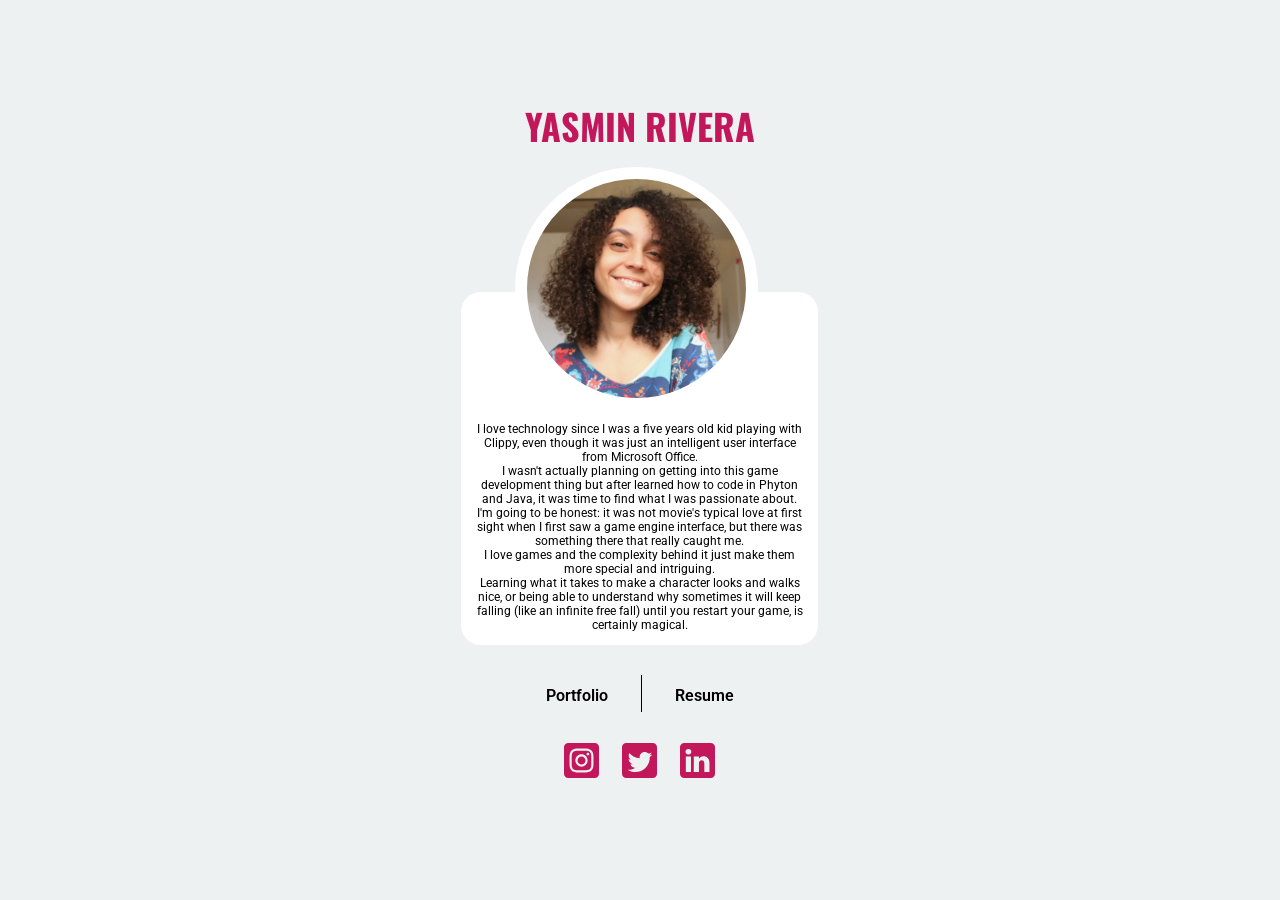
==== index.html @ 2f982fd1 "adding site files for github page" ====
<!DOCTYPE html>
<html lang="en">
  <head>
    <meta charset="UTF-8" />
    <meta http-equiv="X-UA-Compatible" content="IE=edge" />
    <meta name="viewport" content="width=device-width, initial-scale=1.0, user-scalable=0" />
    <meta name="description" content="A junior game developer who appreciate technical art too. Click here and almost like magic you'll be able to get to know a little more about me and my projects :)"/>
    <meta name="author" content="Yasmin Rivera"/>
    <meta property="og:url" content="https://yasrivera.github.io/yasrivera"/>
    <meta property="og:title" content="Yasmin Rivera"/>
    <meta property="og:image" content="assets/photo.jpg"/>
    <meta property="og:image:width" content="250"/>
    <meta property="og:image:height" content="250"/>
    <link rel="canonical" href = "https://yasrivera.github.io/yasrivera/" /> 
    <link
      href="http://fonts.googleapis.com/css?family=Oswald"
      rel="stylesheet"
      type="text/css"
    />
    <link
      href="http://fonts.googleapis.com/css?family=Roboto"
      rel="stylesheet"
      type="text/css"
    />
    <link href="style/style.css" rel="stylesheet" type="text/css" />
    <link href="style/indexanimation.css" rel="stylesheet" type="text/css" />
    <link rel="preconnect" href="https://fonts.googleapis.com" />
    <link rel="preconnect" href="https://fonts.gstatic.com" crossorigin />
    <link
      href="https://fonts.googleapis.com/css2?family=Oswald:wght@500&display=swap"
      rel="stylesheet"
    />
    <title>Yas Rivera | Tech Artist & Game Dev</title>
  </head>

  <body>
    <div class="wrapper">
      <div class="inicio">
        <h1>YASMIN RIVERA</h1>
        <div class="card">
          <img class="perfil-image" src="assets/profile-photo.jpg" alt="Foto Yasmin Rivera" />
          <img class="perfil-image-hover" src="assets/aesthetic-photo.png">
          <div class="text">
            <p>
              I love technology since I was a five years old kid playing with
              Clippy, even though it was just an intelligent user interface from
              Microsoft Office. 
            </p>
            <p>I wasn't actually planning on getting into this
              game development thing but after learned how to code in Phyton and
              Java, it was time to find what I was passionate about. I'm going
              to be honest: it was not movie's typical love at first sight when
              I first saw a game engine interface, but there was something there
              that really caught me. 
            </p>
            <p>
              I love games and the complexity behind it
              just make them more special and intriguing. 
            </p>
            <p>
              Learning what it takes
              to make a character looks and walks nice, or being able to
              understand why sometimes it will keep falling (like an infinite
              free fall) until you restart your game, is certainly magical.
            </p>
          </div>
        </div>

        <div class="bio-links">
          <a class="bio-links-item" href="portifolio.html">Portfolio</a>
          <a>
            <svg
              width="1"
              height="37"
              viewBox="0 0 1 37"
              fill="none"
              xmlns="http://www.w3.org/2000/svg"
            >
              <path d="M0.5 0L0.5 37" stroke="black" />
            </svg>
          </a>
          <a class="bio-links-item" href="resume.html">Resume</a>
        </div>

        <div class="bio-social" >
          <a href="https://www.instagram.com/yasrvie/"
            ><svg
              width="35"
              height="35"
              viewBox="0 0 35 35"
              fill="none"
              xmlns="http://www.w3.org/2000/svg"
            >
              <path
                fill-rule="evenodd"
                clip-rule="evenodd"
                d="M30.7238 0C33.084 0 35 1.91611 35 4.27615V30.7238C35 33.0839 33.0839 35 30.7238 35H4.27615C1.91611 35 0 33.0839 0 30.7238V4.27615C0 1.91611 1.91604 0 4.27615 0H30.7238V0ZM17.5 5.53711C14.2511 5.53711 13.8437 5.55085 12.5677 5.60909C11.2944 5.6672 10.4248 5.8694 9.66383 6.1652C8.87715 6.4709 8.21003 6.87996 7.54496 7.54496C6.87989 8.21003 6.47083 8.87722 6.16513 9.66383C5.8694 10.4248 5.6672 11.2944 5.60902 12.5677C5.55085 13.8437 5.53711 14.2511 5.53711 17.5C5.53711 20.7489 5.55085 21.1563 5.60902 22.4323C5.6672 23.7056 5.8694 24.5752 6.16513 25.3362C6.47083 26.1228 6.87989 26.79 7.54496 27.455C8.21003 28.1201 8.87715 28.5292 9.66383 28.8349C10.4248 29.1306 11.2944 29.3328 12.5677 29.3909C13.8437 29.4492 14.2511 29.4629 17.5 29.4629C20.7489 29.4629 21.1563 29.4492 22.4323 29.3909C23.7056 29.3328 24.5752 29.1306 25.3362 28.8349C26.1228 28.5292 26.79 28.1201 27.455 27.455C28.1201 26.79 28.5292 26.1228 28.8349 25.3362C29.1306 24.5752 29.3328 23.7056 29.3909 22.4323C29.4492 21.1563 29.4629 20.7489 29.4629 17.5C29.4629 14.2511 29.4492 13.8437 29.3909 12.5677C29.3328 11.2944 29.1306 10.4248 28.8349 9.66383C28.5292 8.87722 28.1201 8.21003 27.455 7.54496C26.79 6.87996 26.1228 6.4709 25.3362 6.1652C24.5752 5.8694 23.7056 5.6672 22.4323 5.60909C21.1563 5.55085 20.7489 5.53711 17.5 5.53711ZM17.5 7.69262C20.6942 7.69262 21.0726 7.70479 22.334 7.76234C23.5004 7.8156 24.1338 8.01049 24.5554 8.17421C25.1138 8.39125 25.5123 8.65054 25.9309 9.0691C26.3495 9.48773 26.6087 9.88627 26.8258 10.4446C26.9896 10.8662 27.1845 11.4996 27.2377 12.666C27.2952 13.9274 27.3075 14.3058 27.3075 17.5C27.3075 20.6942 27.2952 21.0726 27.2377 22.334C27.1845 23.5004 26.9896 24.1338 26.8258 24.5554C26.6087 25.1138 26.3495 25.5123 25.9309 25.9309C25.5123 26.3495 25.1138 26.6087 24.5554 26.8258C24.1338 26.9896 23.5004 27.1845 22.334 27.2377C21.0728 27.2952 20.6944 27.3075 17.5 27.3075C14.3056 27.3075 13.9273 27.2952 12.666 27.2377C11.4996 27.1845 10.8662 26.9896 10.4446 26.8258C9.8862 26.6087 9.48773 26.3495 9.0691 25.9309C8.65047 25.5123 8.39118 25.1138 8.17421 24.5554C8.01042 24.1338 7.81553 23.5004 7.76228 22.334C7.70472 21.0726 7.69255 20.6942 7.69255 17.5C7.69255 14.3058 7.70472 13.9274 7.76228 12.666C7.81553 11.4996 8.01042 10.8662 8.17421 10.4446C8.39118 9.88627 8.65047 9.48773 9.0691 9.0691C9.48773 8.65054 9.8862 8.39125 10.4446 8.17421C10.8662 8.01049 11.4996 7.8156 12.666 7.76234C13.9274 7.70479 14.3058 7.69262 17.5 7.69262ZM17.5 11.3569C14.1073 11.3569 11.3569 14.1073 11.3569 17.5C11.3569 20.8927 14.1073 23.6431 17.5 23.6431C20.8927 23.6431 23.6431 20.8927 23.6431 17.5C23.6431 14.1073 20.8927 11.3569 17.5 11.3569ZM17.5 21.4876C15.2977 21.4876 13.5124 19.7023 13.5124 17.5C13.5124 15.2977 15.2977 13.5124 17.5 13.5124C19.7023 13.5124 21.4876 15.2977 21.4876 17.5C21.4876 19.7023 19.7023 21.4876 17.5 21.4876ZM25.3214 11.1142C25.3214 11.907 24.6786 12.5497 23.8858 12.5497C23.093 12.5497 22.4503 11.907 22.4503 11.1142C22.4503 10.3214 23.093 9.67866 23.8858 9.67866C24.6786 9.67866 25.3214 10.3214 25.3214 11.1142Z"
                fill="#C2185B"
              />
            </svg>
          </a>
          <a href="https://twitter.com/yasrvie"
            ><svg
              width="35"
              height="35"
              viewBox="0 0 35 35"
              fill="none"
              xmlns="http://www.w3.org/2000/svg"
            >
              <path
                fill-rule="evenodd"
                clip-rule="evenodd"
                d="M30.7238 0C33.084 0 35 1.91611 35 4.27615V30.7238C35 33.0839 33.0839 35 30.7238 35H4.27615C1.91611 35 0 33.0839 0 30.7238V4.27615C0 1.91611 1.91604 0 4.27615 0H30.7238V0ZM13.3656 29.0216C22.6583 29.0216 27.7393 21.3214 27.7393 14.6478C27.7393 14.4278 27.7393 14.2077 27.7289 13.9982C28.7137 13.2858 29.5727 12.3953 30.2537 11.3791C29.3528 11.7772 28.3784 12.0496 27.3517 12.1754C28.3994 11.5467 29.1956 10.5619 29.5727 9.37809C28.5985 9.95429 27.5194 10.3734 26.367 10.6038C25.445 9.61905 24.1354 9.01141 22.6792 9.01141C19.8924 9.01141 17.6295 11.2744 17.6295 14.0611C17.6295 14.4592 17.6714 14.8468 17.7657 15.2135C13.5646 15.004 9.84546 12.9925 7.35205 9.93337C6.92248 10.6772 6.67105 11.5467 6.67105 12.4687C6.67105 14.2183 7.56157 15.7688 8.9235 16.6698C8.09587 16.6488 7.32061 16.4184 6.63961 16.0411V16.104C6.63961 18.5555 8.37874 20.588 10.6941 21.0594C10.275 21.1747 9.82454 21.2375 9.36353 21.2375C9.03875 21.2375 8.7245 21.2061 8.41019 21.1432C9.04928 23.1548 10.9141 24.6109 13.1246 24.6529C11.396 26.0044 9.2169 26.811 6.8492 26.811C6.44062 26.811 6.04249 26.7901 5.64437 26.7377C7.8549 28.1835 10.5159 29.0216 13.3656 29.0216Z"
                fill="#C2185B"
              />
            </svg>
            <a href="https://www.linkedin.com/in/yasrivera/"
              ><svg
                width="35"
                height="35"
                viewBox="0 0 35 35"
                fill="none"
                xmlns="http://www.w3.org/2000/svg"
              >
                <path
                  fill-rule="evenodd"
                  clip-rule="evenodd"
                  d="M30.7238 0C33.084 0 35 1.91611 35 4.27615V30.7238C35 33.0839 33.0839 35 30.7238 35H4.27615C1.91611 35 0 33.0839 0 30.7238V4.27615C0 1.91611 1.91604 0 4.27615 0H30.7238V0ZM10.969 28.935V13.5051H5.83933V28.935H10.969ZM29.4629 28.935V20.0866C29.4629 15.3471 26.9324 13.1423 23.5579 13.1423C20.837 13.1423 19.6181 14.6387 18.9357 15.6898V13.5051H13.8073C13.8753 14.9531 13.8073 28.935 13.8073 28.935H18.9356V20.3179C18.9356 19.8566 18.9688 19.3956 19.1047 19.0659C19.4748 18.1448 20.3193 17.1905 21.7362 17.1905C23.5911 17.1905 24.3343 18.6061 24.3343 20.6794V28.935H29.4629V28.935ZM8.43883 6.06498C6.68377 6.06498 5.53711 7.21882 5.53711 8.73113C5.53711 10.2117 6.64891 11.3973 8.37095 11.3973H8.40403C10.1927 11.3973 11.306 10.2117 11.306 8.73113C11.2729 7.22094 10.1958 6.06826 8.43883 6.06498V6.06498Z"
                  fill="#C2185B"
                />
              </svg>
            </a>
          </a>
        </div>
      </div>
    </div>
  </body>
</html>
---- style/style.css ----
:root {
  --primary-color: hsl(170, 100%, 26%);
  --headline: hsl(210, 11%, 15%);
  --paragraph: hsl(210, 9%, 31%);

  --brand-beige: hsl(39, 100%, 97%);
  --brand-light: hsl(148, 23%, 89%);

  --backgound: hsla(192, 15%, 94%, 1);
  --rosa: #c2185b;
  --fonte-roxo: hsl(262, 47%, 55%);
  font-size: 62.5%;

  --nav-height: 7.2rem;
}

* {
  margin: 0;
  padding: 0;
  box-sizing: border-box;
}

body,
html {
  width: 100%;
  height: 100%;
  background-color: var(--backgound);
  font-family: 'Roboto';
  font-size: 1.6rem;
}

.wrapper {
  width: 100%;
  height: 100%;
  position: absolute;
  margin: 0 auto;
}

button {
  background: none;
  color: inherit;
  border: none;
  padding: 0;
  cursor: pointer;
  outline: inherit;
}

/* -------------------------- Inicio ------------------------ */

.inicio {
  max-width: 35.8rem;
  max-height: 70.2rem;
  position: absolute;
  top: 50%;
  left: 50%;
  margin-top: -35.1rem;
  margin-left: -17.9rem;
  text-align: center;
}

.inicio h1 {
  font-family: 'Oswald';
  font-size: 3.6rem;
  top: 50%;
  left: 50%;
  color: var(--rosa);
  margin-bottom: 14rem;
}

@media screen and (max-height: 700px){
  .inicio h1 {
    opacity: 0;
    margin-top: -2vh;
  }
}

@media screen and (max-width: 500px){
  .inicio h1 {
    font-size: 9.5vw;
  }
}

.inicio .card img {
  position: absolute;
  top: 10%;
  left: 15%;
  max-width: 24.3rem;
  border-radius: 13rem;
  margin-bottom: 1.2rem;
  padding: 1.2rem;
  background-color: white;
}

@media screen and (max-height: 700px){
  .inicio .card img {
    margin-top: -2vh;
  }
}

@media screen and (max-height: 600px){
  .inicio .card img {
    width: 100vw;
    bottom: 50%;
    right: 50%;
  }
}

.card .text {
  max-width: 35.7rem;
  max-height: 36.9rem;
  border-radius: 2rem;
  padding-top: 13rem;
  background-color: white;
  padding-inline: 1.3rem;
  padding-bottom: 1.3rem;
}

@media screen and (max-height: 700px){
  .card .text {
    height: auto;
    margin-top: -2vh;
  }
}

@media screen and (max-width: 600px){
  .card .text {
    width: 100vw;
    margin: 0 auto;
  }
}

.card .text p {
  font-family: 'Roboto', sans-serif;
  font-weight: 400;
  font-size: 1.2rem;
}

.inicio .bio-links {
  max-width: 18.8rem;
  max-height: 3.7rem;
  display: flex;
  align-items: center;
  justify-content: center;
  gap: 3.3rem;
  margin-inline: auto;
  padding: 5rem;
}

@media screen and (max-height: 700px){
  .inicio .bio-links {
    height: auto;
    margin-top: -2vh;
  }
}

.inicio .bio-links a {
  text-decoration: none;
  font-family: 'Roboto', sans-serif;
  font-weight: 600;
  color: black;
}

.bio-social {
  width: 15.1rem;
  height: 3.5rem;
  gap: 2.3rem;

  display: flex;
  align-items: center;
  justify-content: center;
  margin-inline: auto;
}

@media screen and (max-height: 700px){
  .bio-social {
    height: auto;
    margin-top: -2vh;
  }
}
---- style/indexanimation.css ----
.inicio h1 {
  transition: transform 0.2s;
}
.inicio h1:hover {
  transform: scale(1.1);
}

.inicio .card .perfil-image-hover{
  opacity: 0;
  transition: 0.3s;
}

.inicio .card .perfil-image-hover:hover{
  opacity: 1;
  transition-timing-function: ease-in;
}
.inicio .card .perfil-image{
  transition: 0.6s;
}

.inicio .card .text{
  transition: 0.6s;
}

.inicio .card .text:hover .card .perfil-image{
  transform: scale(1.11);
  transition-timing-function:ease;
}

.inicio .bio-links a {
  transition: transform 0.2s;
}
.inicio .bio-links a:hover {
  text-shadow: 0rem 0.4rem 0.5rem rgba(0, 0, 0, 0.25);
}

.inicio .bio-social a{
  transition: transform 0.23s;
}
.inicio .bio-social a:hover{
  transform: scale(1.11);
  transition-timing-function:ease;
}
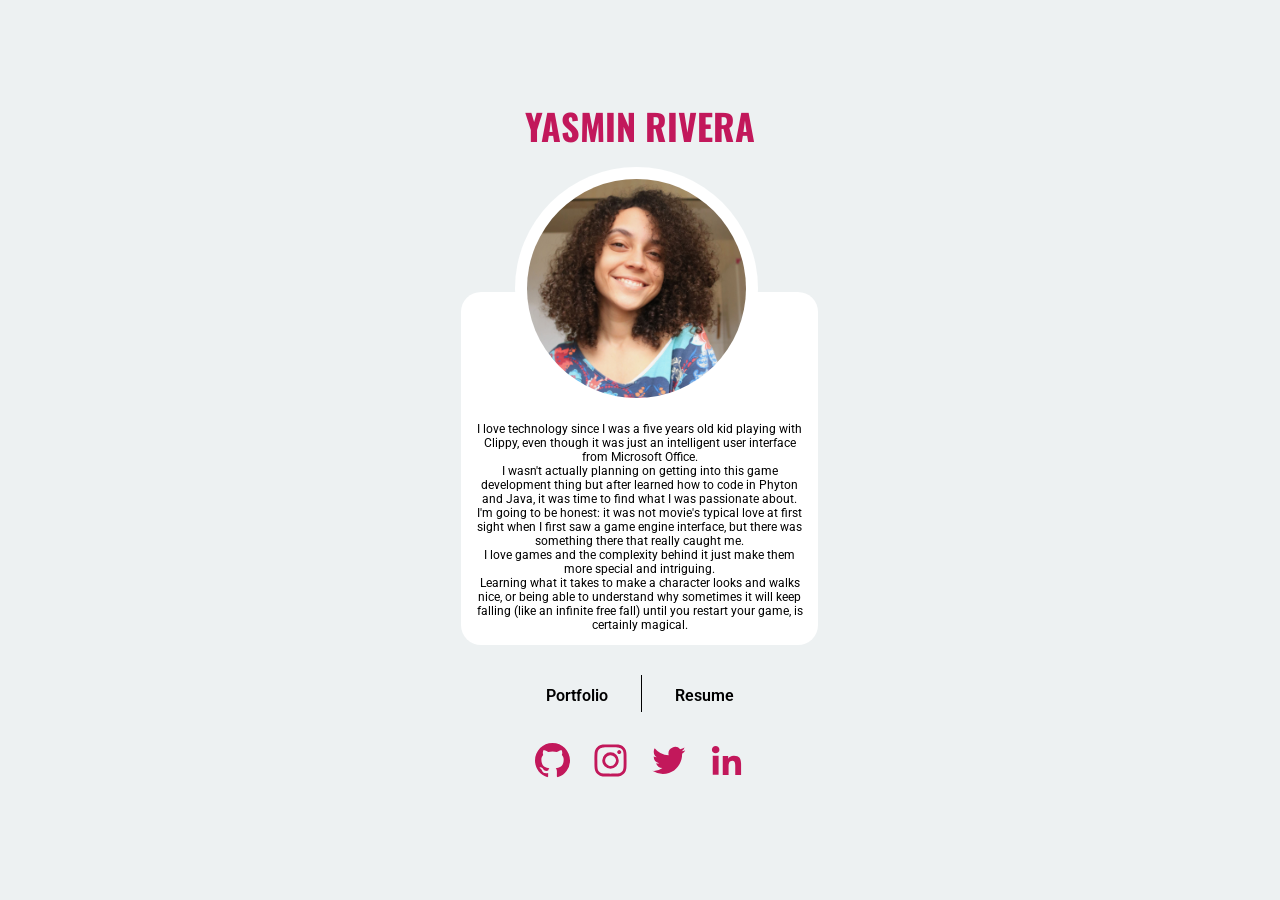
==== commit b3a7298a: "updating bio-social-links icons and adding github" ====
--- a/index.html
+++ b/index.html
@@ -4,14 +4,14 @@
     <meta charset="UTF-8" />
     <meta http-equiv="X-UA-Compatible" content="IE=edge" />
     <meta name="viewport" content="width=device-width, initial-scale=1.0, user-scalable=0" />
-    <meta name="description" content="A junior game developer who appreciate technical art too. Click here and almost like magic you'll be able to get to know a little more about me and my projects :)"/>
-    <meta name="author" content="Yasmin Rivera"/>
+    <meta name="description" content="Someone who loves games and know wants to make them :)"/>
+    <meta name="author" content="Yas Rivera | Tech Artist & Game Dev"/>
     <meta property="og:url" content="https://yasrivera.github.io/yasrivera"/>
-    <meta property="og:title" content="Yasmin Rivera"/>
-    <meta property="og:image" content="assets/photo.jpg"/>
-    <meta property="og:image:width" content="250"/>
-    <meta property="og:image:height" content="250"/>
-    <link rel="canonical" href = "https://yasrivera.github.io/yasrivera/" /> 
+    <meta property="og:title" content="Yas Rivera | Tech Artist & Game Dev"/>
+    <meta property="og:image" content="assets/meta-image.png"/>
+    <!-- <meta property="og:image:width" content="150"/>
+    <meta property="og:image:height" content="150"/> -->
+    <link rel="canonical" href = "https://yasrivera.github.io/yasrivera/"/> 
     <link
       href="http://fonts.googleapis.com/css?family=Oswald"
       rel="stylesheet"
@@ -69,67 +69,16 @@
         <div class="bio-links">
           <a class="bio-links-item" href="portifolio.html">Portfolio</a>
           <a>
-            <svg
-              width="1"
-              height="37"
-              viewBox="0 0 1 37"
-              fill="none"
-              xmlns="http://www.w3.org/2000/svg"
-            >
-              <path d="M0.5 0L0.5 37" stroke="black" />
-            </svg>
+            <svg width="1" height="37" viewBox="0 0 1 37" fill="none" xmlns="http://www.w3.org/2000/svg"><path d="M0.5 0L0.5 37" stroke="black"/></svg>
           </a>
           <a class="bio-links-item" href="resume.html">Resume</a>
         </div>
 
         <div class="bio-social" >
-          <a href="https://www.instagram.com/yasrvie/"
-            ><svg
-              width="35"
-              height="35"
-              viewBox="0 0 35 35"
-              fill="none"
-              xmlns="http://www.w3.org/2000/svg"
-            >
-              <path
-                fill-rule="evenodd"
-                clip-rule="evenodd"
-                d="M30.7238 0C33.084 0 35 1.91611 35 4.27615V30.7238C35 33.0839 33.0839 35 30.7238 35H4.27615C1.91611 35 0 33.0839 0 30.7238V4.27615C0 1.91611 1.91604 0 4.27615 0H30.7238V0ZM17.5 5.53711C14.2511 5.53711 13.8437 5.55085 12.5677 5.60909C11.2944 5.6672 10.4248 5.8694 9.66383 6.1652C8.87715 6.4709 8.21003 6.87996 7.54496 7.54496C6.87989 8.21003 6.47083 8.87722 6.16513 9.66383C5.8694 10.4248 5.6672 11.2944 5.60902 12.5677C5.55085 13.8437 5.53711 14.2511 5.53711 17.5C5.53711 20.7489 5.55085 21.1563 5.60902 22.4323C5.6672 23.7056 5.8694 24.5752 6.16513 25.3362C6.47083 26.1228 6.87989 26.79 7.54496 27.455C8.21003 28.1201 8.87715 28.5292 9.66383 28.8349C10.4248 29.1306 11.2944 29.3328 12.5677 29.3909C13.8437 29.4492 14.2511 29.4629 17.5 29.4629C20.7489 29.4629 21.1563 29.4492 22.4323 29.3909C23.7056 29.3328 24.5752 29.1306 25.3362 28.8349C26.1228 28.5292 26.79 28.1201 27.455 27.455C28.1201 26.79 28.5292 26.1228 28.8349 25.3362C29.1306 24.5752 29.3328 23.7056 29.3909 22.4323C29.4492 21.1563 29.4629 20.7489 29.4629 17.5C29.4629 14.2511 29.4492 13.8437 29.3909 12.5677C29.3328 11.2944 29.1306 10.4248 28.8349 9.66383C28.5292 8.87722 28.1201 8.21003 27.455 7.54496C26.79 6.87996 26.1228 6.4709 25.3362 6.1652C24.5752 5.8694 23.7056 5.6672 22.4323 5.60909C21.1563 5.55085 20.7489 5.53711 17.5 5.53711ZM17.5 7.69262C20.6942 7.69262 21.0726 7.70479 22.334 7.76234C23.5004 7.8156 24.1338 8.01049 24.5554 8.17421C25.1138 8.39125 25.5123 8.65054 25.9309 9.0691C26.3495 9.48773 26.6087 9.88627 26.8258 10.4446C26.9896 10.8662 27.1845 11.4996 27.2377 12.666C27.2952 13.9274 27.3075 14.3058 27.3075 17.5C27.3075 20.6942 27.2952 21.0726 27.2377 22.334C27.1845 23.5004 26.9896 24.1338 26.8258 24.5554C26.6087 25.1138 26.3495 25.5123 25.9309 25.9309C25.5123 26.3495 25.1138 26.6087 24.5554 26.8258C24.1338 26.9896 23.5004 27.1845 22.334 27.2377C21.0728 27.2952 20.6944 27.3075 17.5 27.3075C14.3056 27.3075 13.9273 27.2952 12.666 27.2377C11.4996 27.1845 10.8662 26.9896 10.4446 26.8258C9.8862 26.6087 9.48773 26.3495 9.0691 25.9309C8.65047 25.5123 8.39118 25.1138 8.17421 24.5554C8.01042 24.1338 7.81553 23.5004 7.76228 22.334C7.70472 21.0726 7.69255 20.6942 7.69255 17.5C7.69255 14.3058 7.70472 13.9274 7.76228 12.666C7.81553 11.4996 8.01042 10.8662 8.17421 10.4446C8.39118 9.88627 8.65047 9.48773 9.0691 9.0691C9.48773 8.65054 9.8862 8.39125 10.4446 8.17421C10.8662 8.01049 11.4996 7.8156 12.666 7.76234C13.9274 7.70479 14.3058 7.69262 17.5 7.69262ZM17.5 11.3569C14.1073 11.3569 11.3569 14.1073 11.3569 17.5C11.3569 20.8927 14.1073 23.6431 17.5 23.6431C20.8927 23.6431 23.6431 20.8927 23.6431 17.5C23.6431 14.1073 20.8927 11.3569 17.5 11.3569ZM17.5 21.4876C15.2977 21.4876 13.5124 19.7023 13.5124 17.5C13.5124 15.2977 15.2977 13.5124 17.5 13.5124C19.7023 13.5124 21.4876 15.2977 21.4876 17.5C21.4876 19.7023 19.7023 21.4876 17.5 21.4876ZM25.3214 11.1142C25.3214 11.907 24.6786 12.5497 23.8858 12.5497C23.093 12.5497 22.4503 11.907 22.4503 11.1142C22.4503 10.3214 23.093 9.67866 23.8858 9.67866C24.6786 9.67866 25.3214 10.3214 25.3214 11.1142Z"
-                fill="#C2185B"
-              />
-            </svg>
-          </a>
-          <a href="https://twitter.com/yasrvie"
-            ><svg
-              width="35"
-              height="35"
-              viewBox="0 0 35 35"
-              fill="none"
-              xmlns="http://www.w3.org/2000/svg"
-            >
-              <path
-                fill-rule="evenodd"
-                clip-rule="evenodd"
-                d="M30.7238 0C33.084 0 35 1.91611 35 4.27615V30.7238C35 33.0839 33.0839 35 30.7238 35H4.27615C1.91611 35 0 33.0839 0 30.7238V4.27615C0 1.91611 1.91604 0 4.27615 0H30.7238V0ZM13.3656 29.0216C22.6583 29.0216 27.7393 21.3214 27.7393 14.6478C27.7393 14.4278 27.7393 14.2077 27.7289 13.9982C28.7137 13.2858 29.5727 12.3953 30.2537 11.3791C29.3528 11.7772 28.3784 12.0496 27.3517 12.1754C28.3994 11.5467 29.1956 10.5619 29.5727 9.37809C28.5985 9.95429 27.5194 10.3734 26.367 10.6038C25.445 9.61905 24.1354 9.01141 22.6792 9.01141C19.8924 9.01141 17.6295 11.2744 17.6295 14.0611C17.6295 14.4592 17.6714 14.8468 17.7657 15.2135C13.5646 15.004 9.84546 12.9925 7.35205 9.93337C6.92248 10.6772 6.67105 11.5467 6.67105 12.4687C6.67105 14.2183 7.56157 15.7688 8.9235 16.6698C8.09587 16.6488 7.32061 16.4184 6.63961 16.0411V16.104C6.63961 18.5555 8.37874 20.588 10.6941 21.0594C10.275 21.1747 9.82454 21.2375 9.36353 21.2375C9.03875 21.2375 8.7245 21.2061 8.41019 21.1432C9.04928 23.1548 10.9141 24.6109 13.1246 24.6529C11.396 26.0044 9.2169 26.811 6.8492 26.811C6.44062 26.811 6.04249 26.7901 5.64437 26.7377C7.8549 28.1835 10.5159 29.0216 13.3656 29.0216Z"
-                fill="#C2185B"
-              />
-            </svg>
-            <a href="https://www.linkedin.com/in/yasrivera/"
-              ><svg
-                width="35"
-                height="35"
-                viewBox="0 0 35 35"
-                fill="none"
-                xmlns="http://www.w3.org/2000/svg"
-              >
-                <path
-                  fill-rule="evenodd"
-                  clip-rule="evenodd"
-                  d="M30.7238 0C33.084 0 35 1.91611 35 4.27615V30.7238C35 33.0839 33.0839 35 30.7238 35H4.27615C1.91611 35 0 33.0839 0 30.7238V4.27615C0 1.91611 1.91604 0 4.27615 0H30.7238V0ZM10.969 28.935V13.5051H5.83933V28.935H10.969ZM29.4629 28.935V20.0866C29.4629 15.3471 26.9324 13.1423 23.5579 13.1423C20.837 13.1423 19.6181 14.6387 18.9357 15.6898V13.5051H13.8073C13.8753 14.9531 13.8073 28.935 13.8073 28.935H18.9356V20.3179C18.9356 19.8566 18.9688 19.3956 19.1047 19.0659C19.4748 18.1448 20.3193 17.1905 21.7362 17.1905C23.5911 17.1905 24.3343 18.6061 24.3343 20.6794V28.935H29.4629V28.935ZM8.43883 6.06498C6.68377 6.06498 5.53711 7.21882 5.53711 8.73113C5.53711 10.2117 6.64891 11.3973 8.37095 11.3973H8.40403C10.1927 11.3973 11.306 10.2117 11.306 8.73113C11.2729 7.22094 10.1958 6.06826 8.43883 6.06498V6.06498Z"
-                  fill="#C2185B"
-                />
-              </svg>
-            </a>
+          <a href="https://github.com/yasrivera"><svg xmlns="http://www.w3.org/2000/svg" aria-hidden="true" role="img" width="35" height="35" preserveAspectRatio="xMidYMid meet" viewBox="0 0 24 24"><path fill="#c2185b" fill-rule="evenodd" d="M12 0C5.37 0 0 5.37 0 12c0 5.31 3.435 9.795 8.205 11.385c.6.105.825-.255.825-.57c0-.285-.015-1.23-.015-2.235c-3.015.555-3.795-.735-4.035-1.41c-.135-.345-.72-1.41-1.23-1.695c-.42-.225-1.02-.78-.015-.795c.945-.015 1.62.87 1.845 1.23c1.08 1.815 2.805 1.305 3.495.99c.105-.78.42-1.305.765-1.605c-2.67-.3-5.46-1.335-5.46-5.925c0-1.305.465-2.385 1.23-3.225c-.12-.3-.54-1.53.12-3.18c0 0 1.005-.315 3.3 1.23c.96-.27 1.98-.405 3-.405s2.04.135 3 .405c2.295-1.56 3.3-1.23 3.3-1.23c.66 1.65.24 2.88.12 3.18c.765.84 1.23 1.905 1.23 3.225c0 4.605-2.805 5.625-5.475 5.925c.435.375.81 1.095.81 2.22c0 1.605-.015 2.895-.015 3.3c0 .315.225.69.825.57A12.02 12.02 0 0 0 24 12c0-6.63-5.37-12-12-12Z" clip-rule="evenodd"/></svg></a>
+          <a href="https://www.instagram.com/yasrvie/"><svg xmlns="http://www.w3.org/2000/svg" aria-hidden="true" role="img" width="35" height="35" preserveAspectRatio="xMidYMid meet" viewBox="0 0 24 24"><path fill="#c2185b" fill-rule="evenodd" d="M7.465 1.066C8.638 1.012 9.012 1 12 1c2.988 0 3.362.013 4.534.066c1.172.053 1.972.24 2.672.511c.733.277 1.398.71 1.948 1.27c.56.549.992 1.213 1.268 1.947c.272.7.458 1.5.512 2.67C22.988 8.639 23 9.013 23 12c0 2.988-.013 3.362-.066 4.535c-.053 1.17-.24 1.97-.512 2.67a5.396 5.396 0 0 1-1.268 1.949c-.55.56-1.215.992-1.948 1.268c-.7.272-1.5.458-2.67.512c-1.174.054-1.548.066-4.536.066c-2.988 0-3.362-.013-4.535-.066c-1.17-.053-1.97-.24-2.67-.512a5.397 5.397 0 0 1-1.949-1.268a5.392 5.392 0 0 1-1.269-1.948c-.271-.7-.457-1.5-.511-2.67C1.012 15.361 1 14.987 1 12c0-2.988.013-3.362.066-4.534c.053-1.172.24-1.972.511-2.672a5.396 5.396 0 0 1 1.27-1.948a5.392 5.392 0 0 1 1.947-1.269c.7-.271 1.5-.457 2.67-.511Zm8.98 1.98c-1.16-.053-1.508-.064-4.445-.064c-2.937 0-3.285.011-4.445.064c-1.073.049-1.655.228-2.043.379c-.513.2-.88.437-1.265.822a3.412 3.412 0 0 0-.822 1.265c-.151.388-.33.97-.379 2.043c-.053 1.16-.064 1.508-.064 4.445c0 2.937.011 3.285.064 4.445c.049 1.073.228 1.655.379 2.043c.176.477.457.91.822 1.265c.355.365.788.646 1.265.822c.388.151.97.33 2.043.379c1.16.053 1.507.064 4.445.064c2.938 0 3.285-.011 4.445-.064c1.073-.049 1.655-.228 2.043-.379c.513-.2.88-.437 1.265-.822c.365-.355.646-.788.822-1.265c.151-.388.33-.97.379-2.043c.053-1.16.064-1.508.064-4.445c0-2.937-.011-3.285-.064-4.445c-.049-1.073-.228-1.655-.379-2.043c-.2-.513-.437-.88-.822-1.265a3.413 3.413 0 0 0-1.265-.822c-.388-.151-.97-.33-2.043-.379Zm-5.85 12.345a3.669 3.669 0 0 0 4-5.986a3.67 3.67 0 1 0-4 5.986ZM8.002 8.002a5.654 5.654 0 1 1 7.996 7.996a5.654 5.654 0 0 1-7.996-7.996Zm10.906-.814a1.337 1.337 0 1 0-1.89-1.89a1.337 1.337 0 0 0 1.89 1.89Z" clip-rule="evenodd"/></svg></a>
+          <a href="https://twitter.com/yasrvie"><svg xmlns="http://www.w3.org/2000/svg" aria-hidden="true" role="img" width="35" height="35" preserveAspectRatio="xMidYMid meet" viewBox="0 0 24 24"><path fill="#c2185b" d="M23.643 4.937c-.835.37-1.732.62-2.675.733a4.67 4.67 0 0 0 2.048-2.578a9.3 9.3 0 0 1-2.958 1.13a4.66 4.66 0 0 0-7.938 4.25a13.229 13.229 0 0 1-9.602-4.868c-.4.69-.63 1.49-.63 2.342A4.66 4.66 0 0 0 3.96 9.824a4.647 4.647 0 0 1-2.11-.583v.06a4.66 4.66 0 0 0 3.737 4.568a4.692 4.692 0 0 1-2.104.08a4.661 4.661 0 0 0 4.352 3.234a9.348 9.348 0 0 1-5.786 1.995a9.5 9.5 0 0 1-1.112-.065a13.175 13.175 0 0 0 7.14 2.093c8.57 0 13.255-7.098 13.255-13.254c0-.2-.005-.402-.014-.602a9.47 9.47 0 0 0 2.323-2.41l.002-.003Z"/></svg></a>
+          <a href="https://www.linkedin.com/in/yasrivera/"><svg xmlns="http://www.w3.org/2000/svg" aria-hidden="true" role="img" width="35" height="35" preserveAspectRatio="xMidYMid meet" viewBox="0 0 24 24"><path fill="#c2185b" fill-rule="evenodd" d="M9.429 8.969h3.714v1.85c.535-1.064 1.907-2.02 3.968-2.02c3.951 0 4.889 2.118 4.889 6.004V22h-4v-6.312c0-2.213-.535-3.461-1.897-3.461c-1.889 0-2.674 1.345-2.674 3.46V22h-4V8.969ZM2.57 21.83h4V8.799h-4V21.83ZM7.143 4.55a2.53 2.53 0 0 1-.753 1.802a2.573 2.573 0 0 1-1.82.748a2.59 2.59 0 0 1-1.818-.747A2.548 2.548 0 0 1 2 4.55c0-.677.27-1.325.753-1.803A2.583 2.583 0 0 1 4.571 2c.682 0 1.336.269 1.819.747c.482.478.753 1.126.753 1.803Z" clip-rule="evenodd"/></svg></a>
           </a>
         </div>
       </div>
